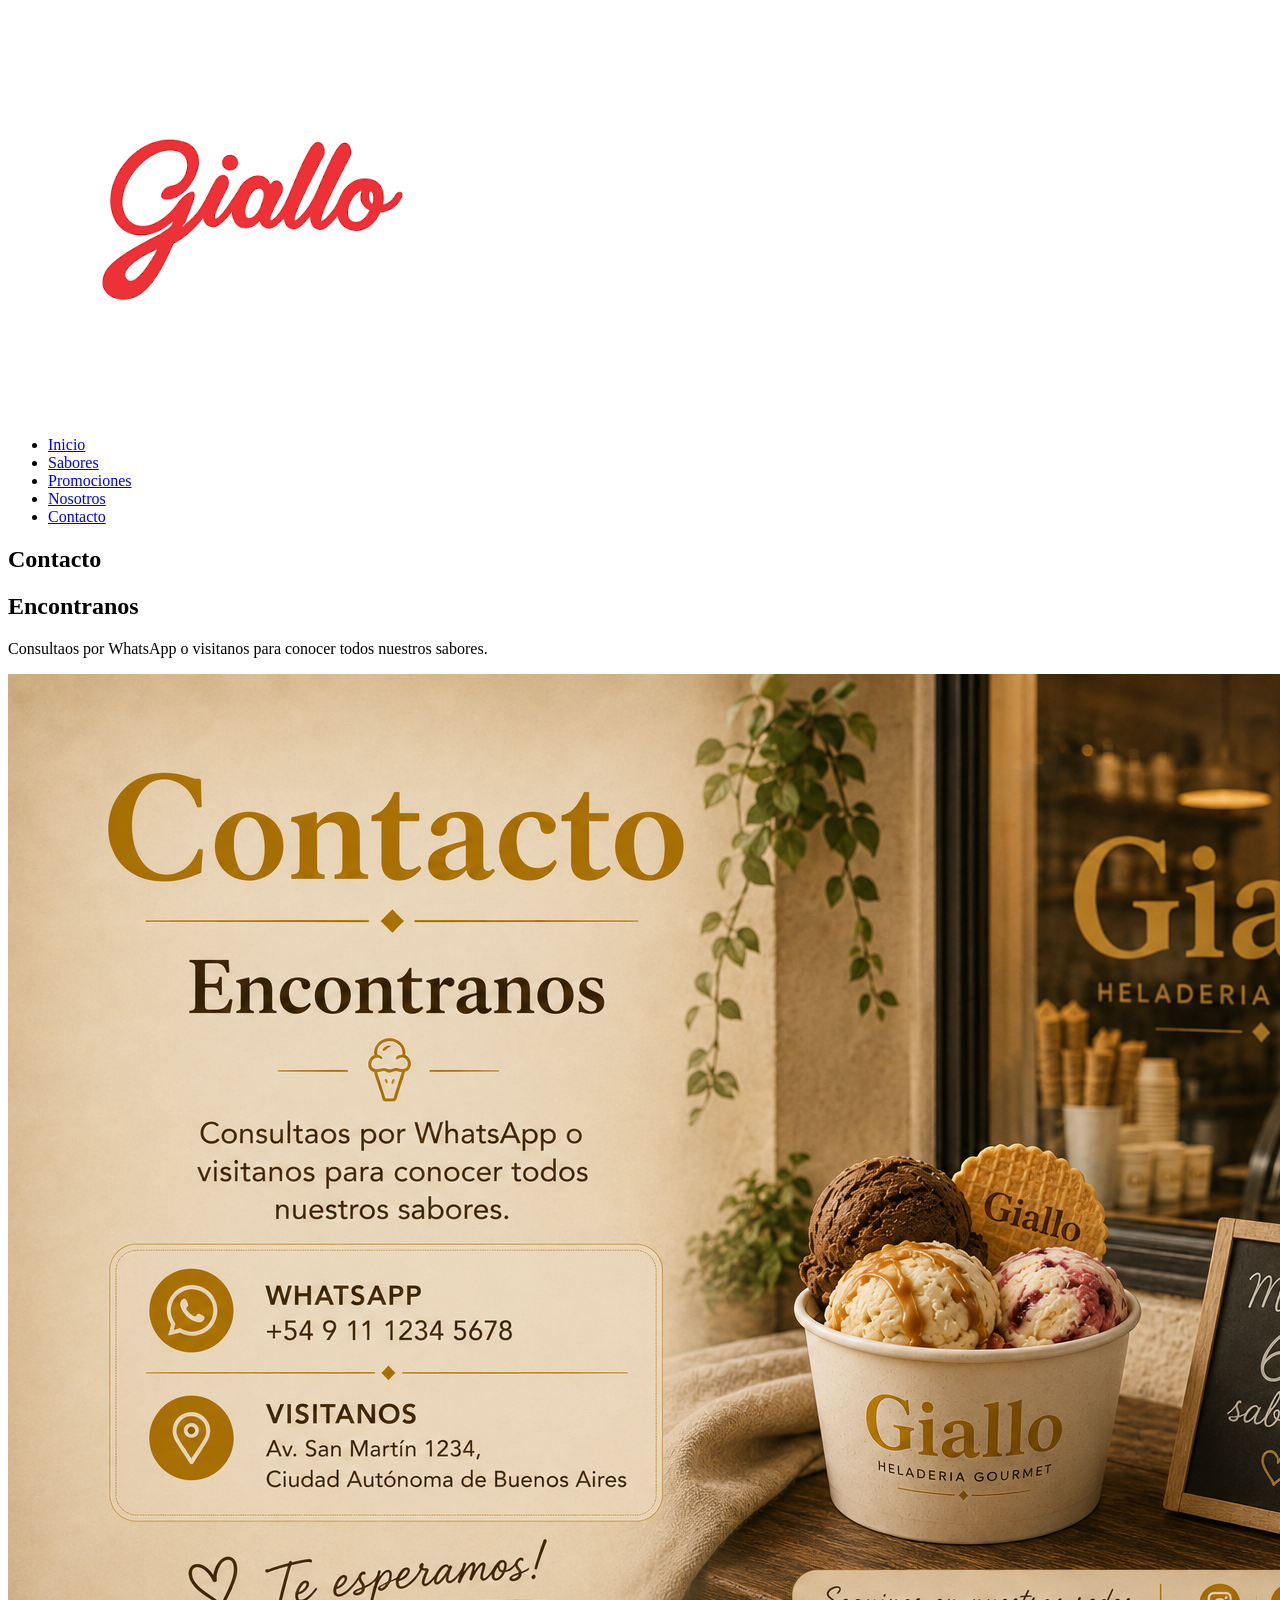
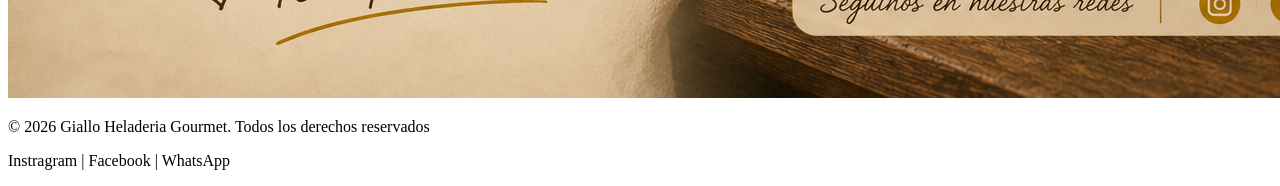
==== pages/contacto.html @ ac21933e "primer entrega del proyecto" ====
<!DOCTYPE html>
<html lang="en">
<head>
    <meta charset="UTF-8">
    <meta name="viewport" content="width=device-width, initial-scale=1.0">
    <title>Contacto</title>
</head>
<body>
    <header>
    <img src="../images/logo.png" alt="logo giallo heladeria goumet">
    <nav>
        <ul>
            <li><a href="../index.html">Inicio</a></li>
            <li><a href="./sabores.html">Sabores</a></li>
            <li><a href="./promociones.html">Promociones</a></li>
            <li><a href="./nosotros.html">Nosotros</a></li>
            <li><a href="./contacto.html">Contacto</a></li>
            </li>
        </ul>
    </nav>
 </header>
<main>
    <section>
        <h1>Contacto</h1>
        <h2>Encontranos</h2>
        <p>Consultaos por WhatsApp o visitanos para conocer todos nuestros sabores.</p>
        <img src="../images/contacto.png" alt="contacto heladeria giallo">
    </section>
</main>
   <footer>
    <p>© 2026 Giallo Heladeria Gourmet. Todos los derechos reservados </p>
    <p>Instragram | Facebook | WhatsApp</p>
</footer>
</body>
</html>
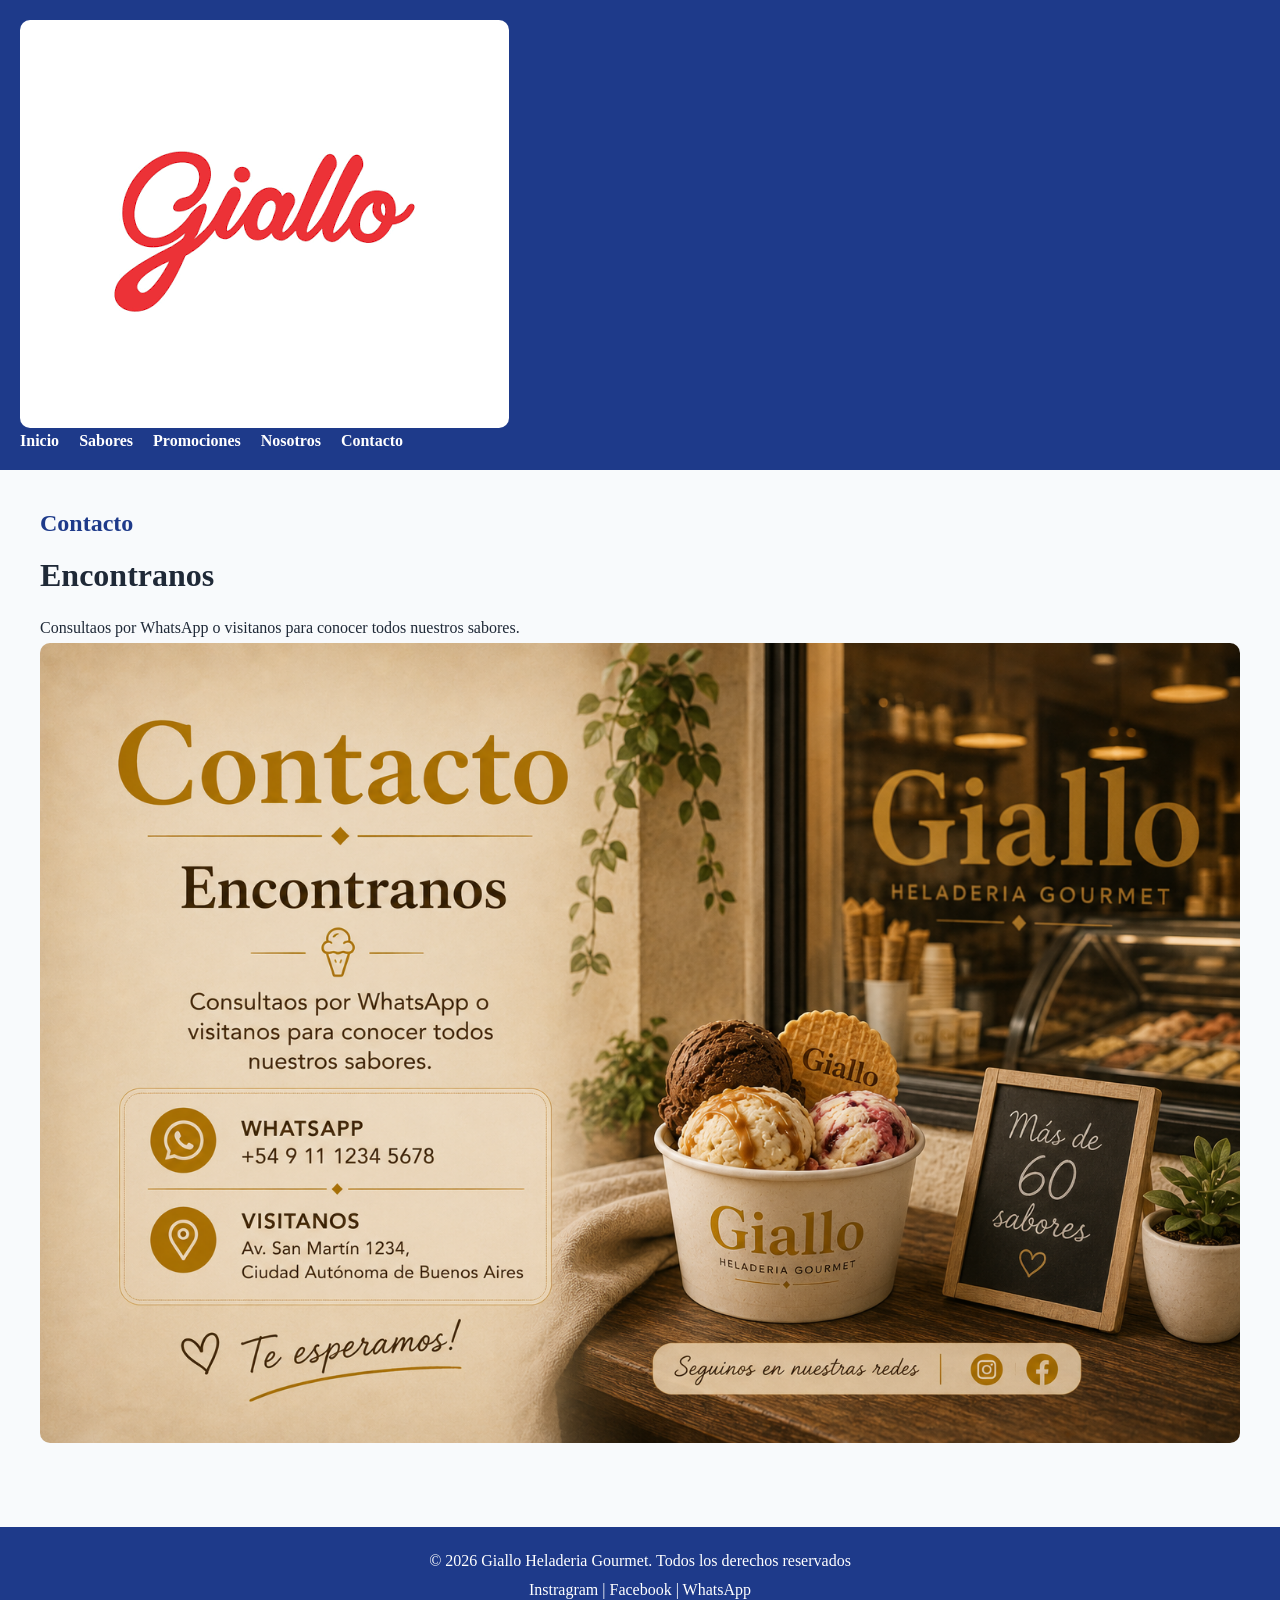
==== commit 57e6975d: "Vinculacion de CSS y Google fronts" ====
--- a/pages/contacto.html
+++ b/pages/contacto.html
@@ -1,35 +1,43 @@
 <!DOCTYPE html>
 <html lang="en">
+
 <head>
+    <link rel="preconnect" href="https://fonts.googleapis.com">
+<link rel="preconnect" href="https://fonts.gstatic.com" crossorigin>
+
+<link href="https://fonts.googleapis.com/css2?family=Poppins:wght@300;400;600;700&display=swap" rel="stylesheet">
     <meta charset="UTF-8">
     <meta name="viewport" content="width=device-width, initial-scale=1.0">
+    <link rel="stylesheet" href="../styles/styles.css">
     <title>Contacto</title>
 </head>
+
 <body>
     <header>
-    <img src="../images/logo.png" alt="logo giallo heladeria goumet">
-    <nav>
-        <ul>
-            <li><a href="../index.html">Inicio</a></li>
-            <li><a href="./sabores.html">Sabores</a></li>
-            <li><a href="./promociones.html">Promociones</a></li>
-            <li><a href="./nosotros.html">Nosotros</a></li>
-            <li><a href="./contacto.html">Contacto</a></li>
-            </li>
-        </ul>
-    </nav>
- </header>
-<main>
-    <section>
-        <h1>Contacto</h1>
-        <h2>Encontranos</h2>
-        <p>Consultaos por WhatsApp o visitanos para conocer todos nuestros sabores.</p>
-        <img src="../images/contacto.png" alt="contacto heladeria giallo">
-    </section>
-</main>
-   <footer>
-    <p>© 2026 Giallo Heladeria Gourmet. Todos los derechos reservados </p>
-    <p>Instragram | Facebook | WhatsApp</p>
-</footer>
+        <img src="../images/logo.png" alt="logo giallo heladeria goumet">
+        <nav>
+            <ul>
+                <li><a href="../index.html">Inicio</a></li>
+                <li><a href="./sabores.html">Sabores</a></li>
+                <li><a href="./promociones.html">Promociones</a></li>
+                <li><a href="./nosotros.html">Nosotros</a></li>
+                <li><a href="./contacto.html">Contacto</a></li>
+                </li>
+            </ul>
+        </nav>
+    </header>
+    <main>
+        <section>
+            <h1>Contacto</h1>
+            <h2>Encontranos</h2>
+            <p>Consultaos por WhatsApp o visitanos para conocer todos nuestros sabores.</p>
+            <img src="../images/contacto.png" alt="contacto heladeria giallo">
+        </section>
+    </main>
+    <footer>
+        <p>© 2026 Giallo Heladeria Gourmet. Todos los derechos reservados </p>
+        <p>Instragram | Facebook | WhatsApp</p>
+    </footer>
 </body>
+
 </html>
--- a/styles/styles.css
+++ b/styles/styles.css
@@ -0,0 +1,66 @@
+/* reset */
+*{
+    margin: 0;
+    padding: 0;
+    box-sizing: border-box;
+
+ }
+ /* body */
+ body{
+    font-family:'poppins' sans-serif;
+    background-color: #F8FAFC;
+    color: #1F2937;
+ }
+ /* header */
+header{
+    background: #1E3A8A;
+    color: white;
+    padding: 20px;
+ }
+ /* NAVEGACION*/
+nav ul{
+    list-style: none;
+    display: flex;
+    gap: 20px;
+}
+nav a{
+    color: white;
+    text-decoration: none;
+    font-weight: 600;
+}
+/* main */
+main{
+    padding: 40px;
+}
+/* secciones */
+section{ 
+    margin-bottom: 40px;
+}
+/* titulos */
+h1{
+    font-size: 3 rem;
+    font-weight: 700;
+    color: #1E3A8A;
+}
+h2{
+    font-size: 2rem;
+    font-weight: 600;
+    margin: 20px 0;
+}
+p{
+    font-size: 1rem;
+    line-height: 1.8;
+}
+/* imagenes*/
+img{
+    max-width: 100%;
+    border-radius: 10px;
+
+}
+/* footer */
+footer{
+    background: #1E3A8A;
+    color: white;
+    text-align: center;
+    padding: 20px;
+}
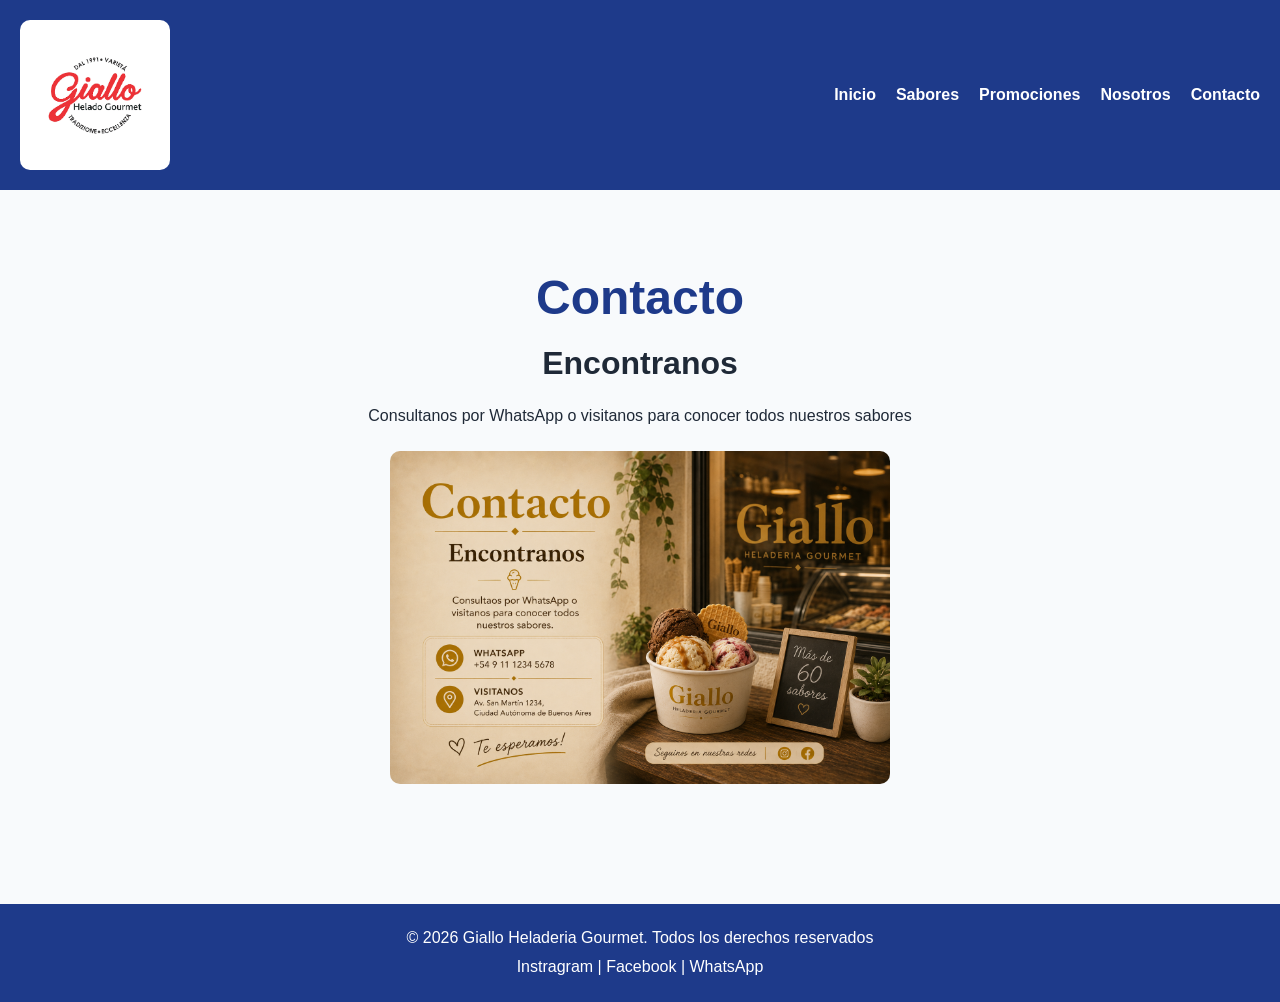
==== commit 1fbd6eeb: "Entrega Layout con Flexbox y Box Model" ====
--- a/pages/contacto.html
+++ b/pages/contacto.html
@@ -14,9 +14,9 @@
 
 <body>
     <header>
-        <img src="../images/logo.png" alt="logo giallo heladeria goumet">
-        <nav>
-            <ul>
+        <img src="../images/logo.png" alt="logo giallo heladeria goumet" class="logo">
+        <nav >
+            <ul class="menu">
                 <li><a href="../index.html">Inicio</a></li>
                 <li><a href="./sabores.html">Sabores</a></li>
                 <li><a href="./promociones.html">Promociones</a></li>
@@ -28,10 +28,12 @@
     </header>
     <main>
         <section>
+            <div class="titulo-contacto">
             <h1>Contacto</h1>
             <h2>Encontranos</h2>
-            <p>Consultaos por WhatsApp o visitanos para conocer todos nuestros sabores.</p>
+            <p>Consultanos por WhatsApp o visitanos para conocer todos nuestros sabores</p>
             <img src="../images/contacto.png" alt="contacto heladeria giallo">
+            </div>
         </section>
     </main>
     <footer>
--- a/styles/styles.css
+++ b/styles/styles.css
@@ -7,22 +7,49 @@
  }
  /* body */
  body{
-    font-family:'poppins' sans-serif;
+    font-family:'Poppins', sans-serif;
     background-color: #F8FAFC;
     color: #1F2937;
  }
  /* header */
 header{
+    display: flex;
+    justify-content: space-between;
+    align-items: center;
     background: #1E3A8A;
     color: white;
     padding: 20px;
  }
+ .logo{
+    width: 150px;
+ }
+ .menu{
+    display: flex;
+    list-style: none;
+    gap: 20px;
+ }
+ .menu a{
+    text-decoration: none;
+    color: white;
+    font-weight: 600;
+ }
+ /* HERO*/
+ .hero{
+    display: flex;
+    justify-content: space-between;
+    align-items: center;
+    gap: 40px;
+    padding: 40px;
+ }
+ .hero-texto{
+    flex: 1;
+
+ }
+.hero-imagen{
+    flex: 1;
+}
  /* NAVEGACION*/
-nav ul{
-    list-style: none;
-    display: flex;
-    gap: 20px;
-}
+
 nav a{
     color: white;
     text-decoration: none;
@@ -34,11 +61,13 @@
 }
 /* secciones */
 section{ 
+    padding: 20px;
+    margin: 20px;
     margin-bottom: 40px;
 }
 /* titulos */
 h1{
-    font-size: 3 rem;
+    font-size: 3rem;
     font-weight: 700;
     color: #1E3A8A;
 }
@@ -57,6 +86,69 @@
     border-radius: 10px;
 
 }
+/* sabores */
+.sabores{
+    
+    padding: 20px;
+}
+.titulo-sabores{
+    text-align: center;
+}
+.titulo-sabores img{
+    display: block;
+    width: 500px;
+    max-width: 100%;
+    margin: 20px auto;
+
+}
+
+.lista-sabores{
+    display: flex;
+    gap: 30px;
+    justify-content: center;
+    margin-top: 30px;
+}
+.sabor{
+    flex: 1;
+    max-width: 250px;
+    padding: 20px;
+    background: #F8FACF;
+    border-radius: 10px;
+    text-align: center;
+}
+.sabor img{
+    width: 100%;
+    border-radius: 10px;
+    margin-bottom: 15px;
+}
+/* titulo promociones*/
+.titulo-promociones{
+    text-align: center;
+}
+.titulo-promociones img{
+    display: block;
+    width: 500px;
+    max-width: 100%;
+    margin: 20px auto;
+}
+.titulo-nosotros{
+     text-align: center;
+}
+.titulo-nosotros img{
+    display: block;
+    width: 500px;
+    max-width: 100%;
+    margin: 20px auto;
+}
+.titulo-contacto{
+    text-align: center
+}
+.titulo-contacto img{
+     display: block;
+    width: 500px;
+    max-width: 100%;
+    margin: 20px auto;
+}
 /* footer */
 footer{
     background: #1E3A8A;
